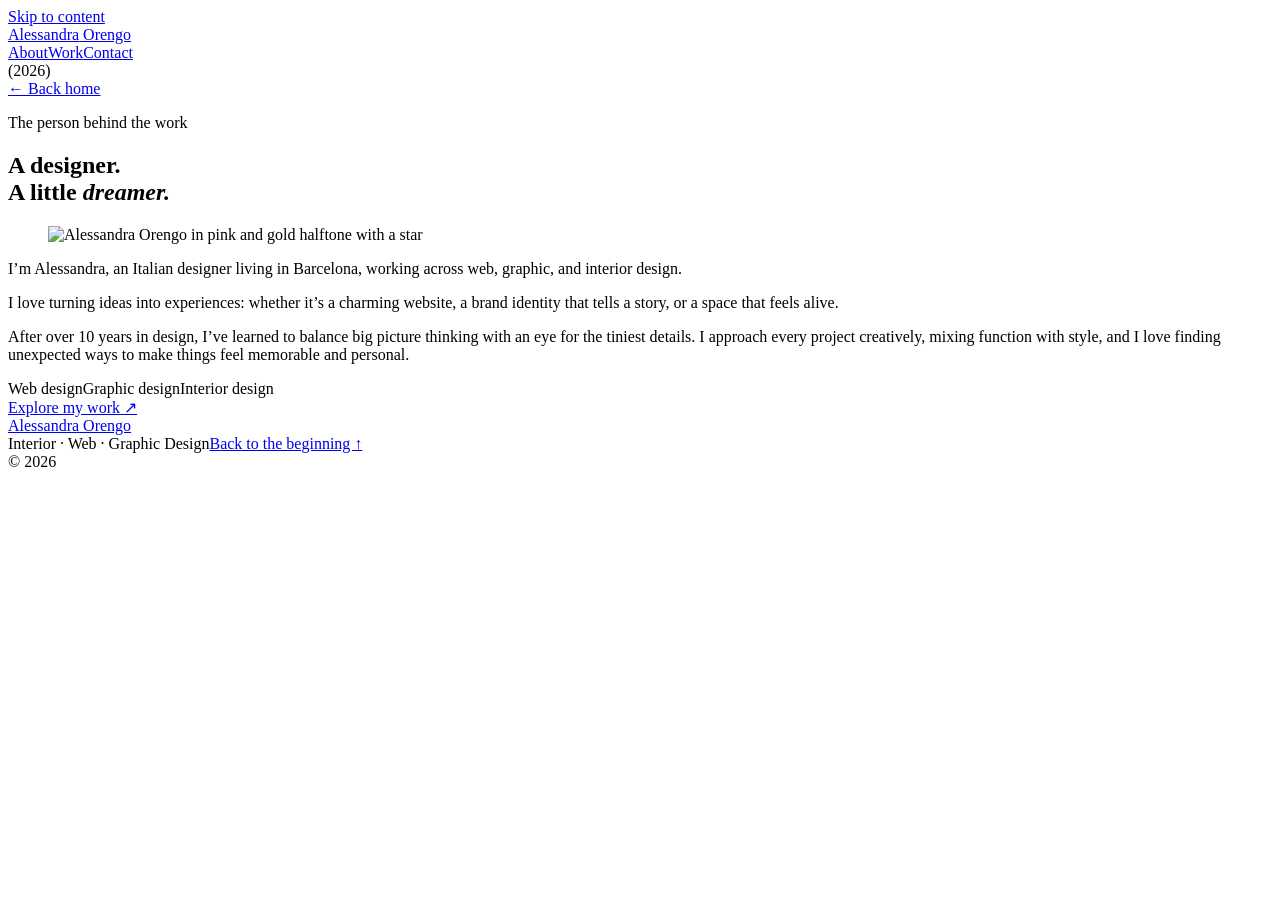
==== about/index.html @ 1f5fa75f "Publish Alessandra Orengo portfolio" ====
<!doctype html><html lang="en"><head><meta charset="UTF-8"><meta name="viewport" content="width=device-width,initial-scale=1"><title>About — Alessandra Orengo</title><meta name="description" content="Meet Alessandra Orengo, an Italian designer in Barcelona with over 10 years of experience across web, graphic, and interior design."><link rel="icon" href="/portfolio/assets/reference-star.svg?v=bright4"><link rel="stylesheet" href="/portfolio/style.css?v=2f2b340ba0"><link rel="stylesheet" href="/portfolio/work.css?v=093fab6429"><script src="/portfolio/app.js?v=a571eb4ec3" defer></script><link rel="canonical" href="https://aleorengo.github.io/portfolio/about/"></head><body class="detail-page about-detail-page"><a class="skip-link" href="#main">Skip to content</a><header class="site-header"><a class="monogram name-brand" href="/portfolio/" aria-label="Alessandra Orengo, home">Alessandr<span class="brand-last-a"><img src="/portfolio/assets/nav-name-star.svg" alt="" aria-hidden="true">a</span> Orengo</a><span class="header-line" aria-hidden="true"></span><nav aria-label="Main navigation"><a href="/portfolio/#about">About</a><a href="/portfolio/#projects">Work</a><a href="/portfolio/#contact">Contact</a></nav><span class="header-line" aria-hidden="true"></span><span class="header-year">(2026)</span></header><div class="about-footer-flow"><main id="main"><section class="about-page section"><div class="about-page-title"><a class="text-link back-link" href="/portfolio/">← Back home</a><p class="eyebrow">The person behind the work</p><h1>A designer.<br>A little <em>dreamer.</em></h1></div><div class="about-page-body"><figure class="about-portrait"><img class="portrait-artwork" src="/portfolio/assets/alessandra-star-artwork-v4.png" alt="Alessandra Orengo in pink and gold halftone with a star" width="2004" height="1761"></figure><div class="about-copy"><p class="intro">I’m Alessandra, an Italian designer living in Barcelona, working across web, graphic, and interior design.</p><p>I love turning ideas into experiences: whether it’s a charming website, a brand identity that tells a story, or a space that feels alive.</p><p>After over 10 years in design, I’ve learned to balance big picture thinking with an eye for the tiniest details. I approach every project creatively, mixing function with style, and I love finding unexpected ways to make things feel memorable and personal.</p><div class="disciplines"><span>Web design</span><span>Graphic design</span><span>Interior design</span></div><a class="text-link" href="/portfolio/#projects">Explore my work <span aria-hidden="true">↗</span></a></div></div></section></main><footer class="portfolio-footer"><a class="footer-name footer-logo" href="/portfolio/" aria-label="Alessandra Orengo, home">Alessandr<span class="footer-logo-a"><img src="/portfolio/assets/nav-name-star.svg" alt="" aria-hidden="true">a</span> Orengo</a><div><span>Interior · Web · Graphic Design</span><a href="#main">Back to the beginning ↑</a></div><span class="footer-year">© 2026</span></footer></div></body></html>
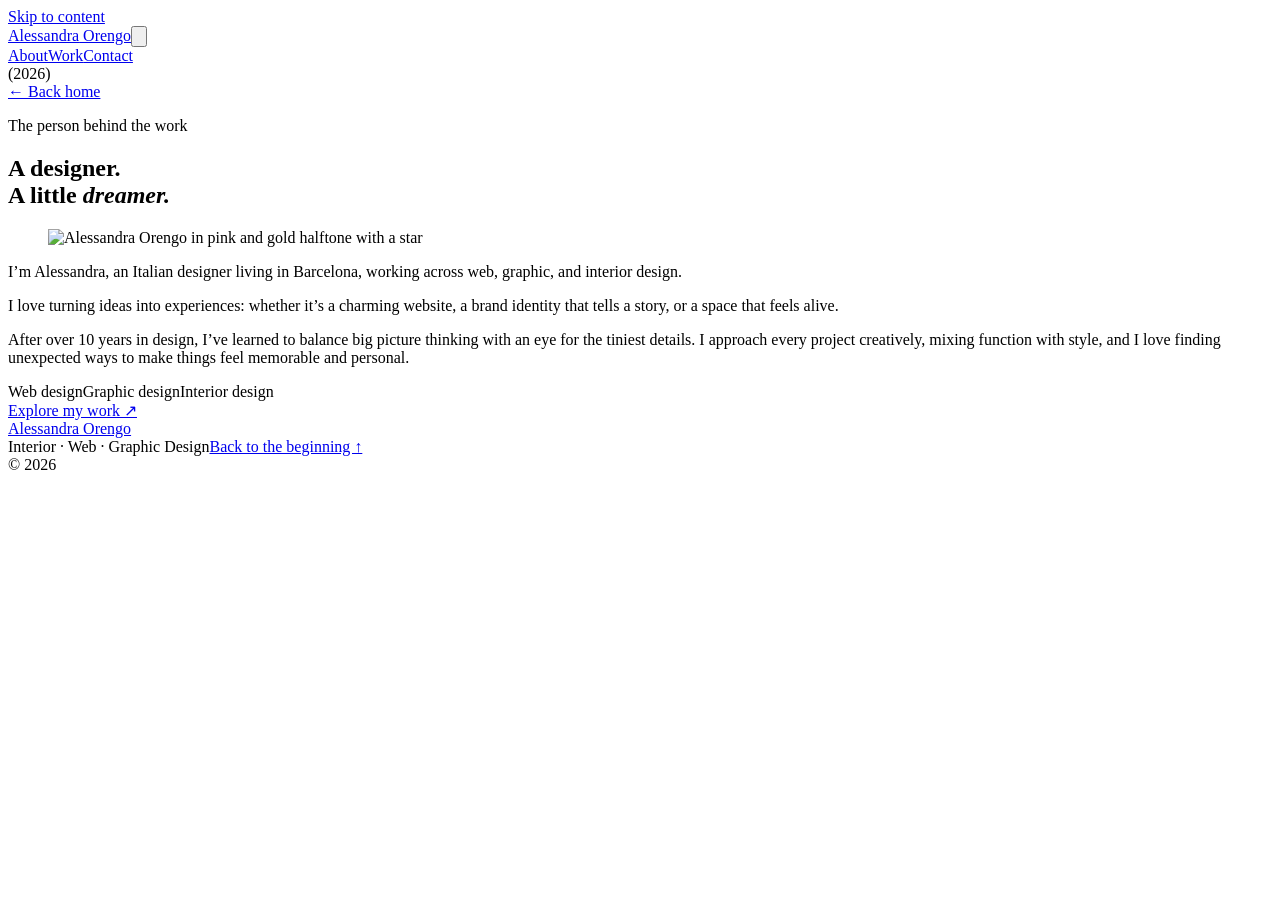
==== commit c81bc534: "Unify project styling and refine mobile navigation" ====
--- a/about/index.html
+++ b/about/index.html
@@ -1 +1 @@
-<!doctype html><html lang="en"><head><meta charset="UTF-8"><meta name="viewport" content="width=device-width,initial-scale=1"><title>About — Alessandra Orengo</title><meta name="description" content="Meet Alessandra Orengo, an Italian designer in Barcelona with over 10 years of experience across web, graphic, and interior design."><link rel="icon" href="/portfolio/assets/reference-star.svg?v=bright4"><link rel="stylesheet" href="/portfolio/style.css?v=2f2b340ba0"><link rel="stylesheet" href="/portfolio/work.css?v=093fab6429"><script src="/portfolio/app.js?v=a571eb4ec3" defer></script><link rel="canonical" href="https://aleorengo.github.io/portfolio/about/"></head><body class="detail-page about-detail-page"><a class="skip-link" href="#main">Skip to content</a><header class="site-header"><a class="monogram name-brand" href="/portfolio/" aria-label="Alessandra Orengo, home">Alessandr<span class="brand-last-a"><img src="/portfolio/assets/nav-name-star.svg" alt="" aria-hidden="true">a</span> Orengo</a><span class="header-line" aria-hidden="true"></span><nav aria-label="Main navigation"><a href="/portfolio/#about">About</a><a href="/portfolio/#projects">Work</a><a href="/portfolio/#contact">Contact</a></nav><span class="header-line" aria-hidden="true"></span><span class="header-year">(2026)</span></header><div class="about-footer-flow"><main id="main"><section class="about-page section"><div class="about-page-title"><a class="text-link back-link" href="/portfolio/">← Back home</a><p class="eyebrow">The person behind the work</p><h1>A designer.<br>A little <em>dreamer.</em></h1></div><div class="about-page-body"><figure class="about-portrait"><img class="portrait-artwork" src="/portfolio/assets/alessandra-star-artwork-v4.png" alt="Alessandra Orengo in pink and gold halftone with a star" width="2004" height="1761"></figure><div class="about-copy"><p class="intro">I’m Alessandra, an Italian designer living in Barcelona, working across web, graphic, and interior design.</p><p>I love turning ideas into experiences: whether it’s a charming website, a brand identity that tells a story, or a space that feels alive.</p><p>After over 10 years in design, I’ve learned to balance big picture thinking with an eye for the tiniest details. I approach every project creatively, mixing function with style, and I love finding unexpected ways to make things feel memorable and personal.</p><div class="disciplines"><span>Web design</span><span>Graphic design</span><span>Interior design</span></div><a class="text-link" href="/portfolio/#projects">Explore my work <span aria-hidden="true">↗</span></a></div></div></section></main><footer class="portfolio-footer"><a class="footer-name footer-logo" href="/portfolio/" aria-label="Alessandra Orengo, home">Alessandr<span class="footer-logo-a"><img src="/portfolio/assets/nav-name-star.svg" alt="" aria-hidden="true">a</span> Orengo</a><div><span>Interior · Web · Graphic Design</span><a href="#main">Back to the beginning ↑</a></div><span class="footer-year">© 2026</span></footer></div></body></html>+<!doctype html><html lang="en"><head><meta charset="UTF-8"><meta name="viewport" content="width=device-width,initial-scale=1,viewport-fit=cover"><title>About — Alessandra Orengo</title><meta name="description" content="Meet Alessandra Orengo, an Italian designer in Barcelona with over 10 years of experience across web, graphic, and interior design."><link rel="icon" href="/portfolio/assets/reference-star.svg?v=bright4"><link rel="stylesheet" href="/portfolio/style.css?v=0571d16c6e"><link rel="stylesheet" href="/portfolio/work.css?v=e9c2802845"><script src="/portfolio/app.js?v=7e180633b9" defer></script><meta name="theme-color" content="#f3c5b4"><meta name="color-scheme" content="light"><link rel="canonical" href="https://aleorengo.github.io/portfolio/about/"></head><body class="detail-page about-detail-page"><a class="skip-link" href="#main">Skip to content</a><header class="site-header"><a class="monogram name-brand" href="/portfolio/" aria-label="Alessandra Orengo, home">Alessandr<span class="brand-last-a"><img src="/portfolio/assets/nav-name-star.svg" alt="" aria-hidden="true">a</span> Orengo</a><span class="header-line" aria-hidden="true"></span><button class="mobile-menu-toggle" type="button" aria-label="Open navigation" aria-expanded="false" aria-controls="site-navigation"><svg viewBox="34 36 296 257" aria-hidden="true"><path d="M149 46L178 142L320 130L217 188L265 239L186 212L158 283L149 222L68 238L108 194L44 113L149 142Z" fill="currentColor"/></svg></button><nav id="site-navigation" aria-label="Main navigation"><a href="/portfolio/#about">About</a><a href="/portfolio/#projects">Work</a><a href="/portfolio/#contact">Contact</a></nav><span class="header-line" aria-hidden="true"></span><span class="header-year">(2026)</span></header><div class="about-footer-flow"><main id="main"><section class="about-page section"><div class="about-page-title"><a class="text-link back-link" href="/portfolio/">←︎ Back home</a><p class="eyebrow">The person behind the work</p><h1>A designer.<br>A little <em>dreamer.</em></h1></div><div class="about-page-body"><figure class="about-portrait"><img class="portrait-artwork" src="/portfolio/assets/alessandra-star-artwork-v4.png" alt="Alessandra Orengo in pink and gold halftone with a star" width="2004" height="1761"></figure><div class="about-copy"><p class="intro">I’m Alessandra, an Italian designer living in Barcelona, working across web, graphic, and interior design.</p><p>I love turning ideas into experiences: whether it’s a charming website, a brand identity that tells a story, or a space that feels alive.</p><p>After over 10 years in design, I’ve learned to balance big picture thinking with an eye for the tiniest details. I approach every project creatively, mixing function with style, and I love finding unexpected ways to make things feel memorable and personal.</p><div class="disciplines"><span>Web design</span><span>Graphic design</span><span>Interior design</span></div><a class="text-link" href="/portfolio/#projects">Explore my work <span aria-hidden="true">↗︎</span></a></div></div></section></main><footer class="portfolio-footer"><a class="footer-name footer-logo" href="/portfolio/" aria-label="Alessandra Orengo, home">Alessandr<span class="footer-logo-a"><img src="/portfolio/assets/nav-name-star.svg" alt="" aria-hidden="true">a</span> Orengo</a><div><span>Interior · Web · Graphic Design</span><a href="#main">Back to the beginning ↑︎</a></div><span class="footer-year">© 2026</span></footer></div></body></html>
